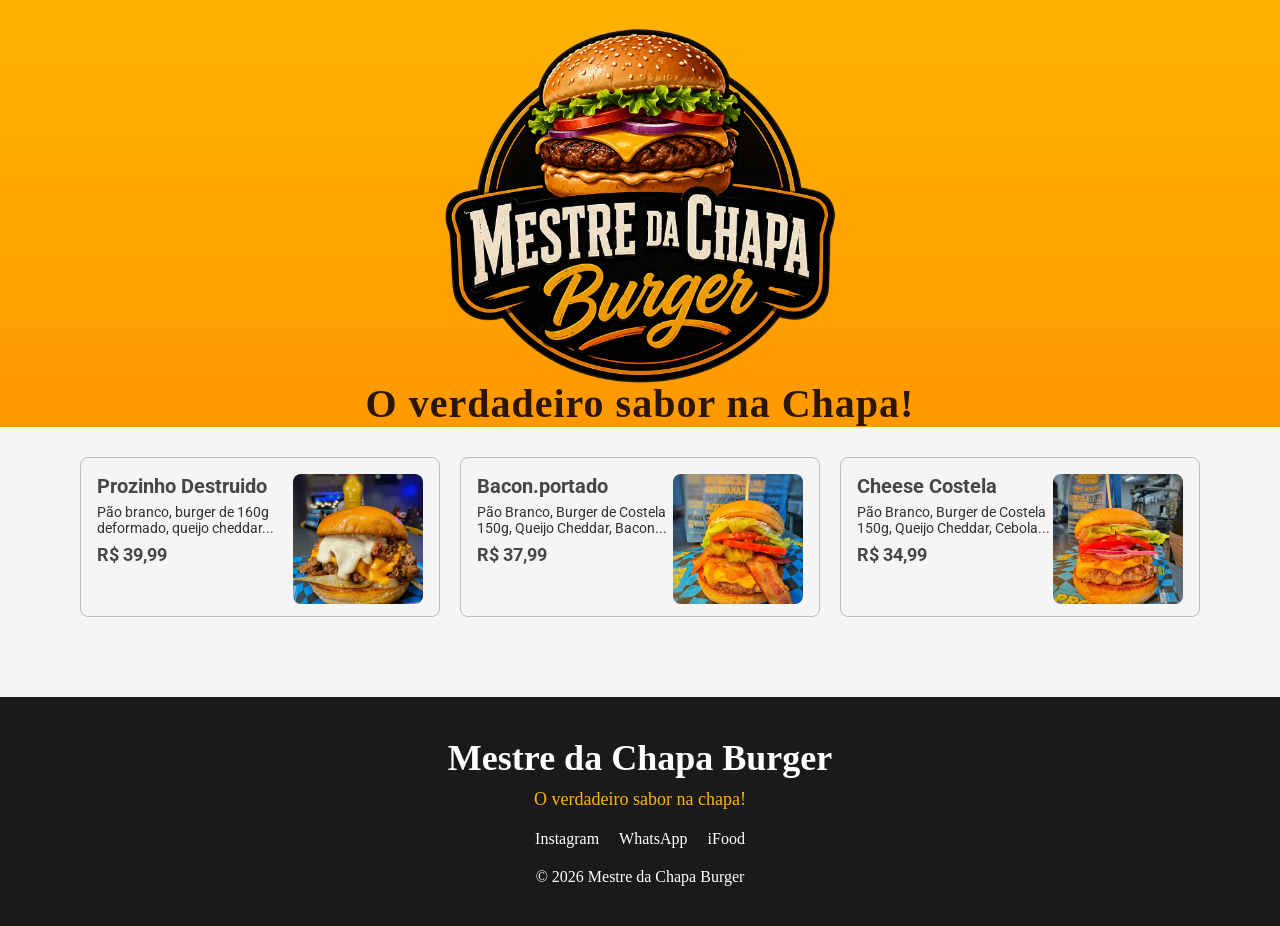
==== index.html @ 52c7e5e0 "Rodapé feito todo rodapé." ====
<!DOCTYPE html>
<html lang="pt-br">
<head>
    <title>Mestre da Chapa Burger</title>
    <meta charset="UTF-8">
    <link rel="stylesheet" href="style.css" type="text/css">
    <link rel="icon" type="image/x-icon" href="img/burger icon.jpg">
</head>
<body>
    <!-- logo do site-->
    <header>
        <div class="container_logo">
            <img src="img/burgerlogo.png" alt="imagem de burger">

            <p>O verdadeiro sabor na Chapa!</p>
        </div>
    </header>
    <!-- fim do logo do site-->

    <main>
        <div class="cards">
            <div class="container_card">
                <div class="info">

                    <h3 class="nome">Prozinho Destruido</h3>
                    <p class="descricao">
                        Pão branco, burger de 160g deformado, queijo cheddar...
                    </p>
                    <h6 class="preco">R$ 39,99</h6>
                </div>

                <img src="img/xburger_teste.jpg">
            </div>
        
            <div class="container_card">
                <div class="info">

                    <h3 class="nome">Bacon.portado</h3>
                    <p class="descricao">
                        Pão Branco, Burger de Costela 150g, Queijo Cheddar, Bacon...
                    </p>
                    <h6 class="preco">R$ 37,99</h6>
                    </div>

                <img src="img/xbacon.jpg">
            </div>

            <div class="container_card">
                <div class="info">

                    <h3 class="nome">Cheese Costela</h3>
                    <p class="descricao">
                        Pão Branco, Burger de Costela 150g, Queijo Cheddar, Cebola...
                    </p>
                    <h6 class="preco">R$ 34,99</h6>
                    </div>

                <img src="img/xtudo_teste.jpg">
            </div>
        </div>
    </main>
    <footer>
        <div class="rodape">
            <h2>Mestre da Chapa Burger</h2>
            <p>O verdadeiro sabor na chapa!</p>
            <div class="redes">
                <a href="https://www.instagram.com/codelian_?igsh=c3BoZWp6a3o4dmVn">Instagram</a>
                <a href="https://web.whatsapp.com">WhatsApp</a>
                <a href="https://www.ifood.com.br">iFood</a>
            </div>
            <span>© 2026 Mestre da Chapa Burger</span>
        </div>
    </footer>
</body>
</html>
---- style.css ----
@import url('https://fonts.googleapis.com/css2?family=Roboto:ital,wght@0,100..900;1,100..900&display=swap');

*{
    margin: 0;
    padding: 0;
    box-sizing: border-box;
}

body{
    background-color: #f5f5f5;
}

/*logo do site geral*/
.container_logo{
    display: flex;
    flex-direction: column;
    background: linear-gradient(to bottom,#ffb300,#ff9800);
    justify-content: center;
    align-items: center;

}

/*imagem do site*/
.container_logo img{  
    width: 400px; 
}

/*Paragrafo do site*/
.container_logo p{
    margin-top: -20px;
    font-size: 40px;
    font-family: Cambria, Cochin, Georgia, Times, 'Times New Roman', serif;
    font-weight: bold;
    color: #2b1600;
    letter-spacing: 1px;
}

.cardapio{
    display: grid;

    grid-template-columns:
    repeat(auto-fit, minmax(250px, 1fr));

    gap: 20px;
}

.cards{
    display: flex;
    gap: 20px;
    flex-wrap: wrap;
    justify-content: center;
}

.container_card{
    display: flex;
    justify-content: space-between;

    padding: 16px;
    margin-top: 30px;

    width: 360px;   
    height: 160px;

    border-radius: 8px;
    border: 1px solid;
    border-color: #0000003b;
}

.container_card img{
    width: 130px;
    height: 130px;
    object-fit: cover;
    border-radius: 8px;
    flex-shrink: 0;
}

.nome{
    font-size: 20px;
    color: #000000b6;
    font-family: "Roboto", sans-serif;
    
}

.descricao{
    font-size: 14px;
    color: #000000cc;
    margin: 6px 0px 0px 0px;
    font-family: "Roboto", sans-serif;
}

.preco{
    font-size: 18px;
    color: #000000b6;
    margin: 8px 0px 0px 0px;
    font-family: "Roboto", sans-serif;
}

.container_card:hover{
    transform: scale(1.01);
    box-shadow: 0 0 3px #dac011;
}

/*Inicio do rodapé, deixar sempre em ultimo mas antes do @media*/
.rodape{
    background-color: #1a1a1a;
    color: white;
    margin-top: 80px;
    padding: 40px 20px;
    text-align: center;
}

.rodape h2{
    font-size: 36px;
    margin-bottom: 10px;
}

.rodape p{
    color: #ffb300;
    margin-bottom: 20px;
    font-size: 18px;
}

.redes{
    display: flex;
    justify-content: center;
    gap: 20px;
    margin-bottom: 20px;
}

.redes a{
    color: white;
    text-decoration: none;
    transition: 0.3s;
}

.redes a:hover{
    color: #ffb300;
}
/*Fim do rodapé*/
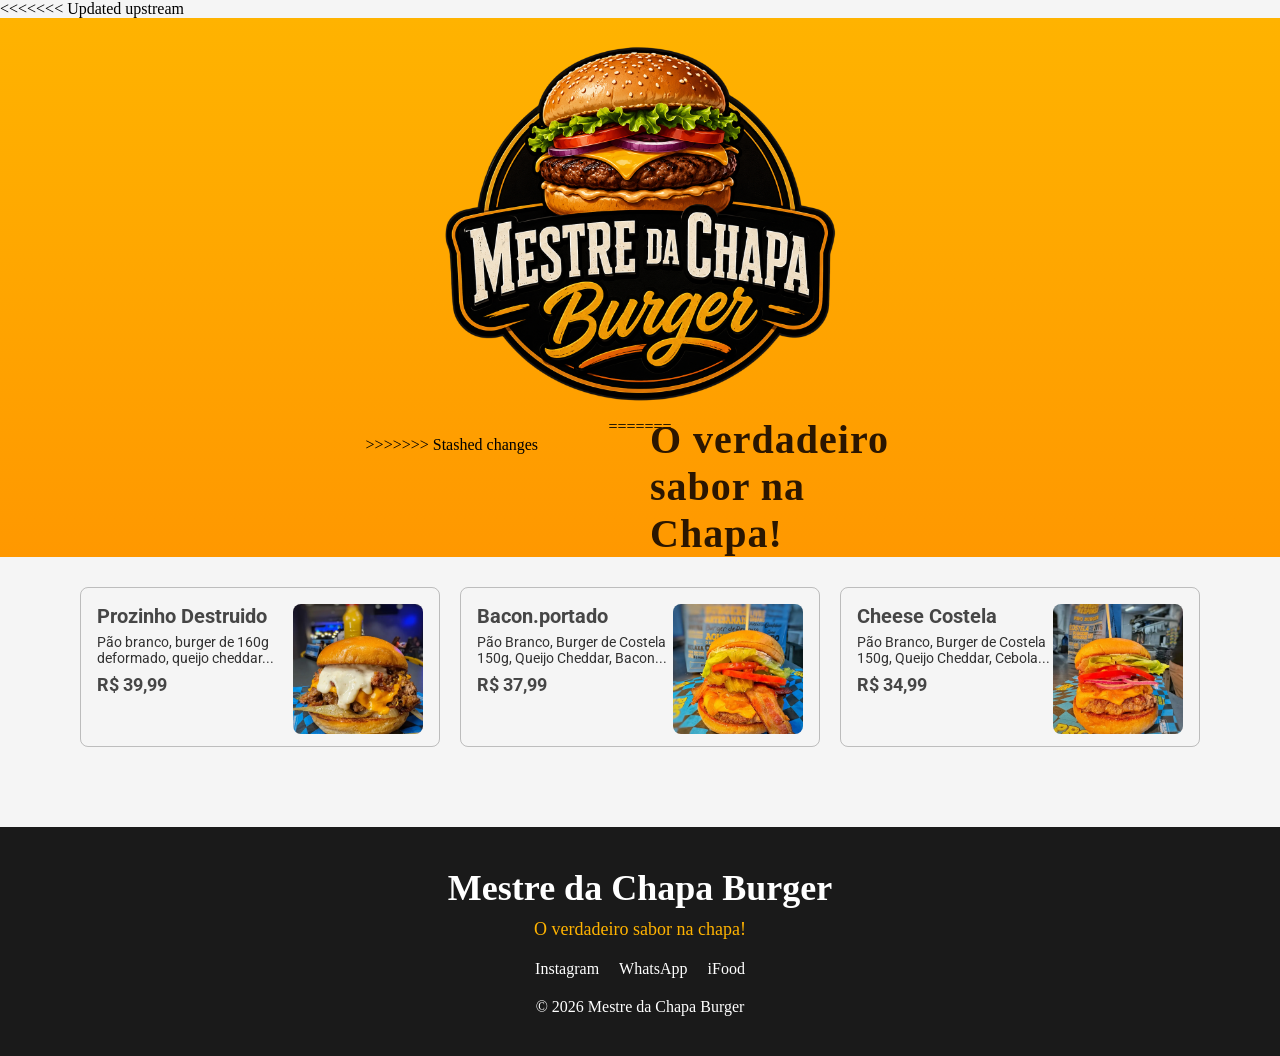
==== commit ad8b354e: "Update index.html" ====
--- a/index.html
+++ b/index.html
@@ -1,4 +1,5 @@
 <!DOCTYPE html>
+<<<<<<< Updated upstream
 <html lang="pt-br">
 <head>
     <title>Mestre da Chapa Burger</title>
@@ -11,6 +12,18 @@
     <header>
         <div class="container_logo">
             <img src="img/burgerlogo.png" alt="imagem de burger">
+=======
+<html>
+    <head>
+        <title>Mestre da Chapa Burger</title>
+        <meta charset="utf8">
+        <meta name="viewport" content="width, device"
+        <link rel="stylesheet" href="style.css" type="text/css">
+
+    </head>
+    <body>
+        <section class="cardapio">
+>>>>>>> Stashed changes
 
             <p>O verdadeiro sabor na Chapa!</p>
         </div>
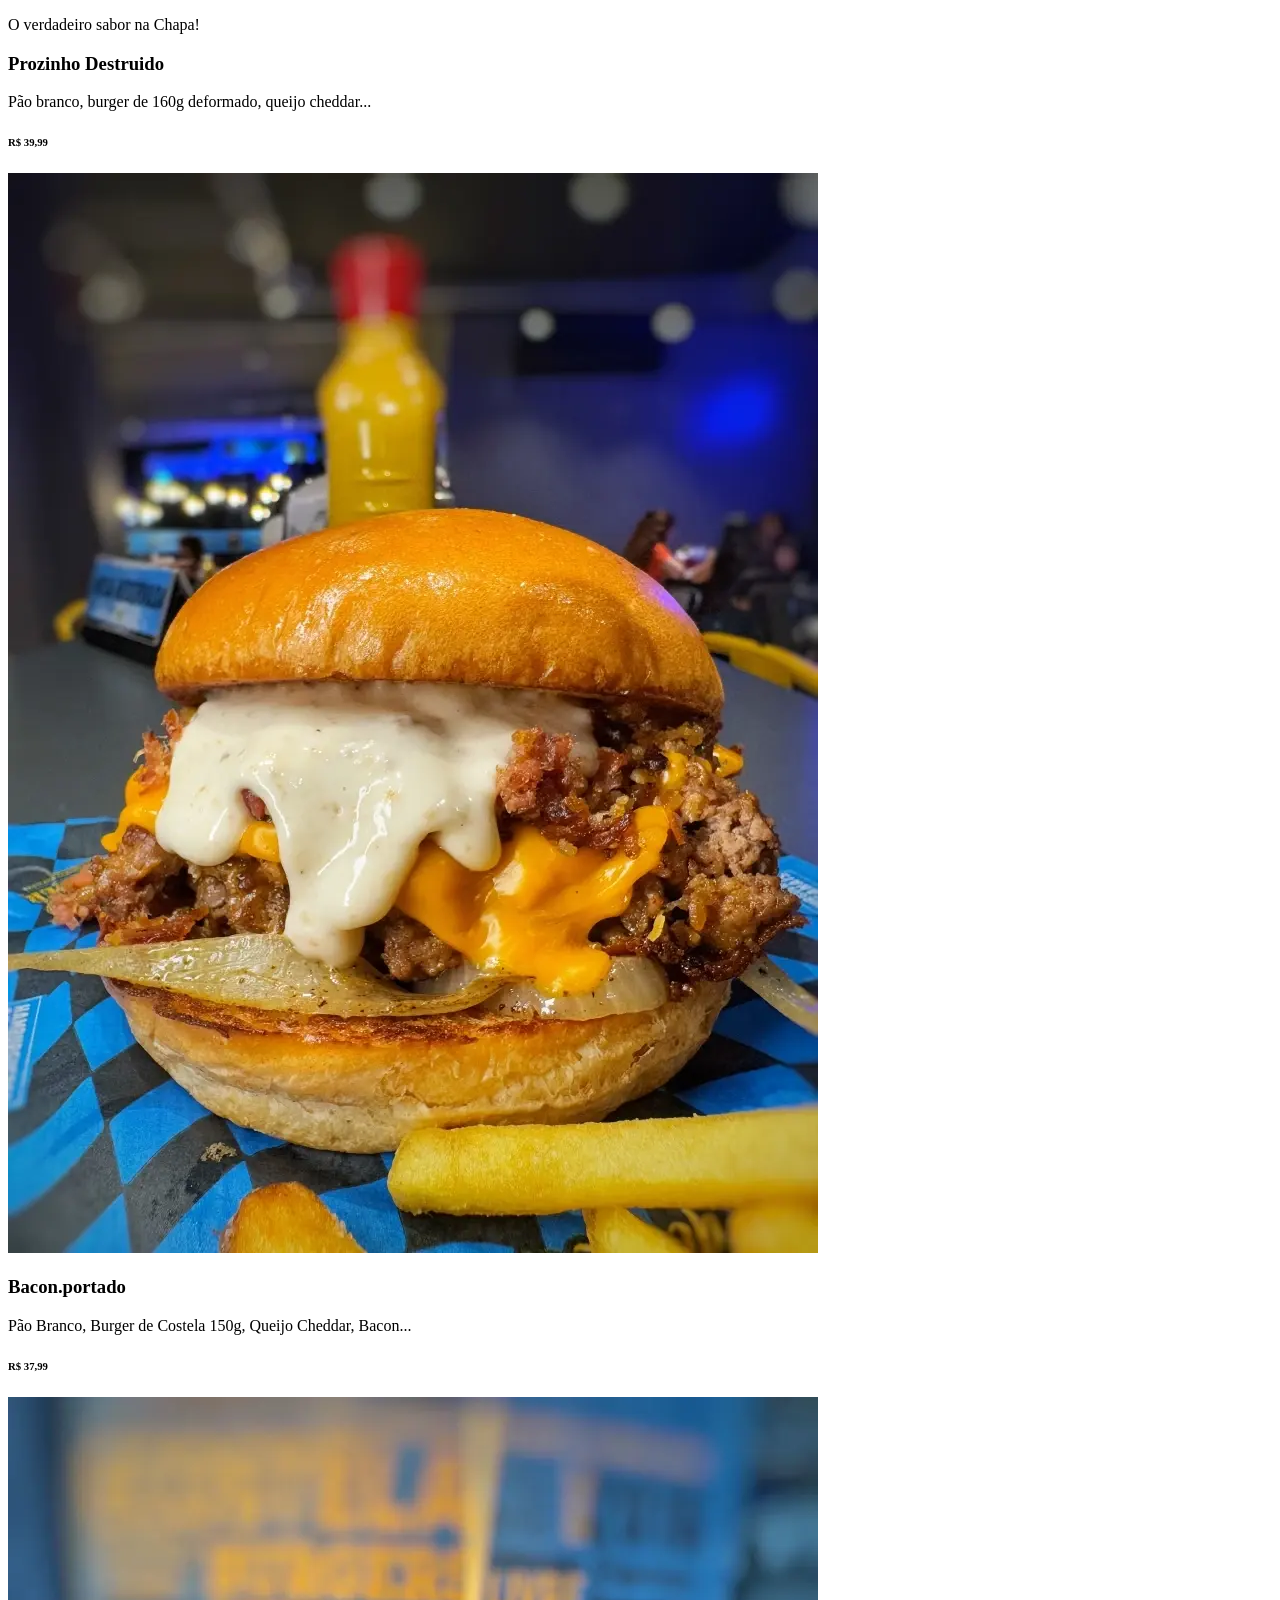
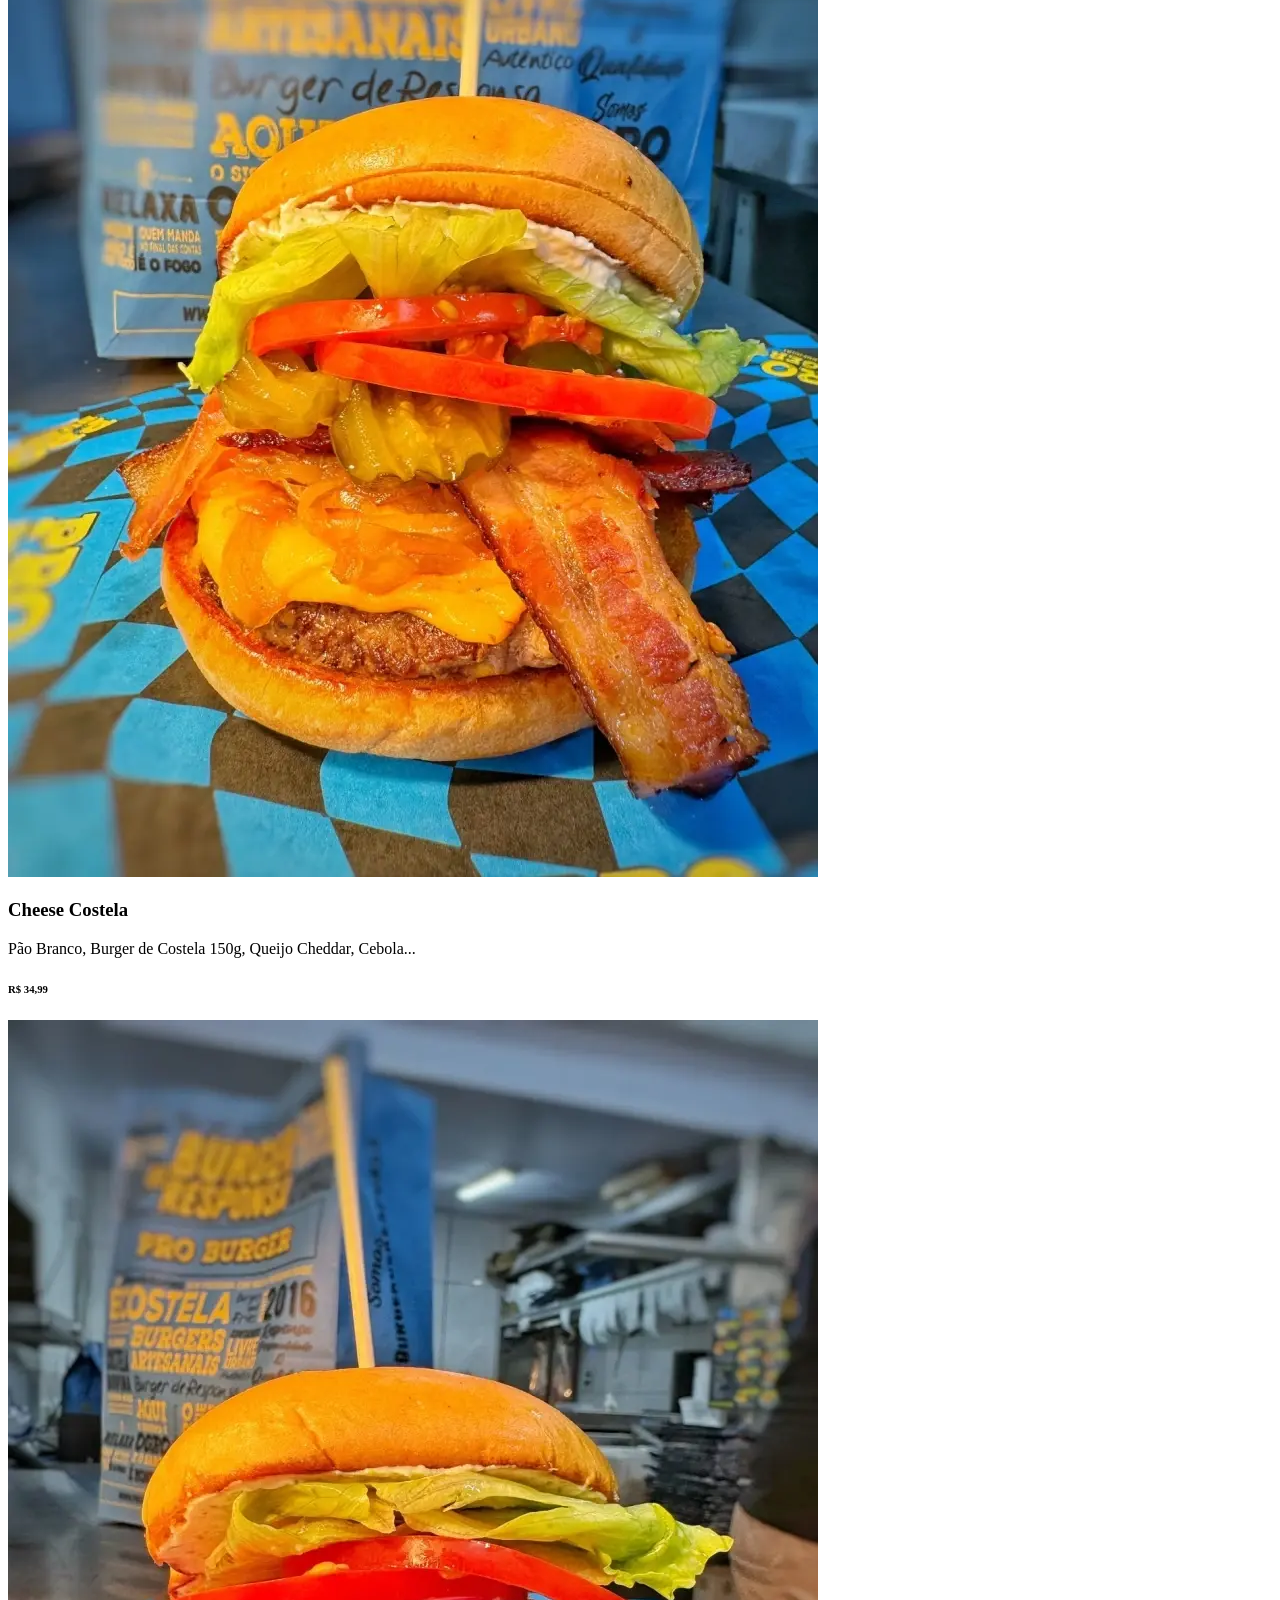
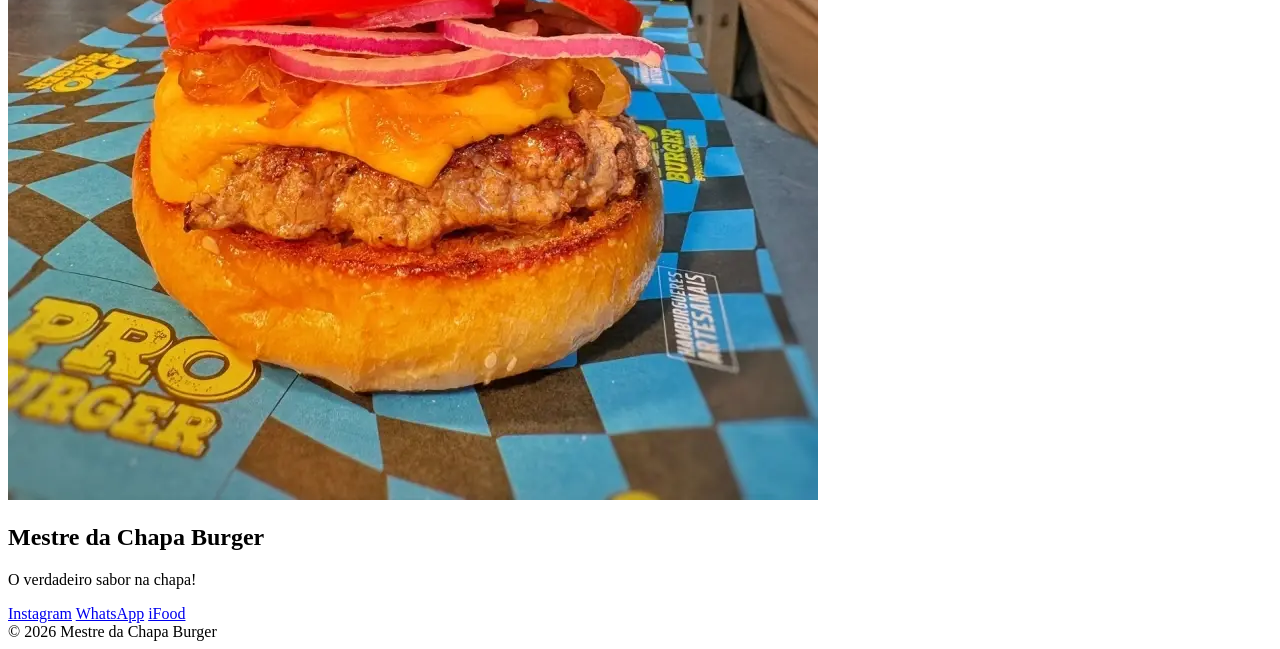
==== commit 712202e8: "Update index.html" ====
--- a/index.html
+++ b/index.html
@@ -1,18 +1,4 @@
 <!DOCTYPE html>
-<<<<<<< Updated upstream
-<html lang="pt-br">
-<head>
-    <title>Mestre da Chapa Burger</title>
-    <meta charset="UTF-8">
-    <link rel="stylesheet" href="style.css" type="text/css">
-    <link rel="icon" type="image/x-icon" href="img/burger icon.jpg">
-</head>
-<body>
-    <!-- logo do site-->
-    <header>
-        <div class="container_logo">
-            <img src="img/burgerlogo.png" alt="imagem de burger">
-=======
 <html>
     <head>
         <title>Mestre da Chapa Burger</title>
@@ -23,7 +9,6 @@
     </head>
     <body>
         <section class="cardapio">
->>>>>>> Stashed changes
 
             <p>O verdadeiro sabor na Chapa!</p>
         </div>
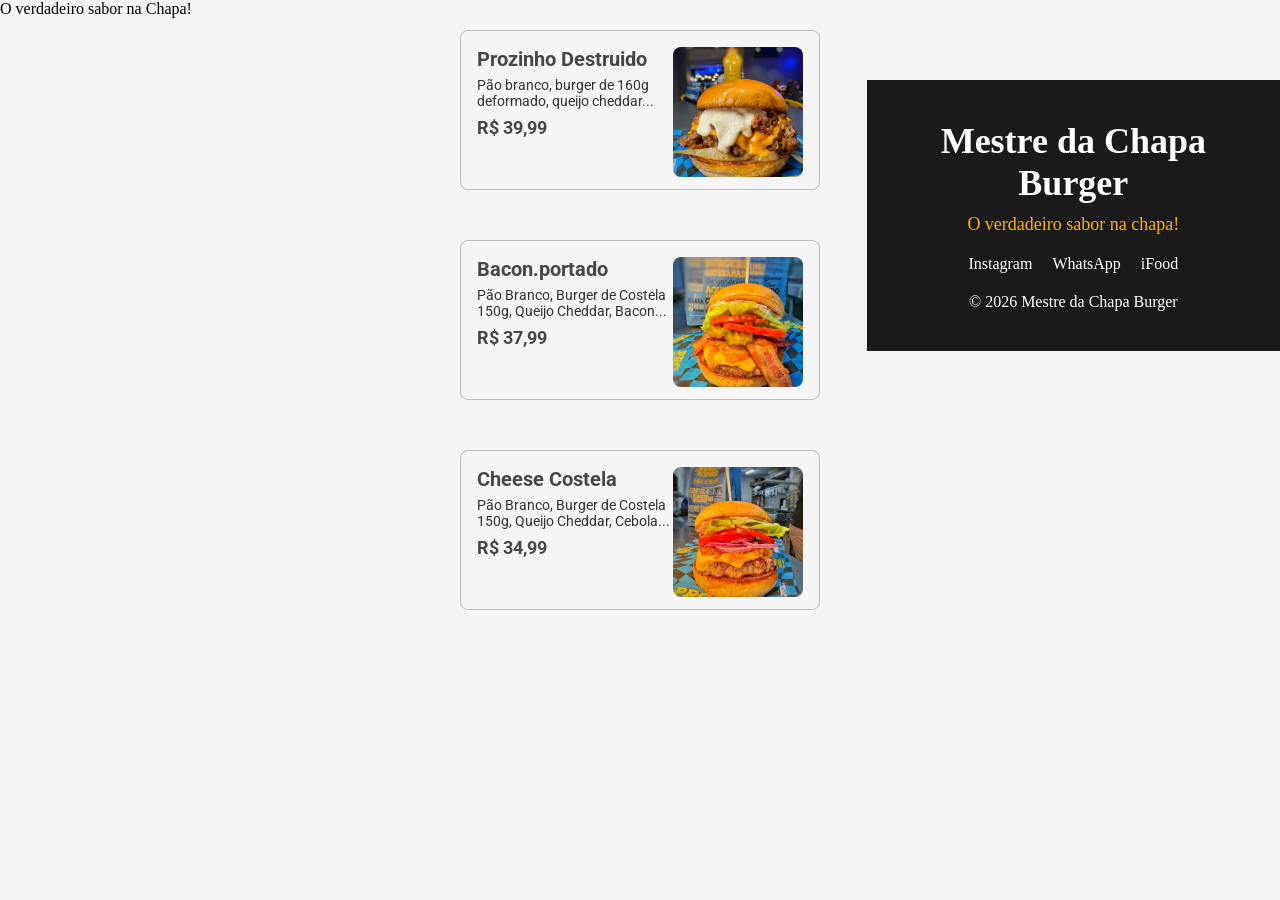
==== commit 2b843a8d: "corrigir head" ====
--- a/index.html
+++ b/index.html
@@ -3,8 +3,8 @@
     <head>
         <title>Mestre da Chapa Burger</title>
         <meta charset="utf8">
-        <meta name="viewport" content="width, device"
-        <link rel="stylesheet" href="style.css" type="text/css">
+        <meta name="viewport" content="width, device">
+        <link rel="stylesheet" href="style.css" type="text/css"> 
 
     </head>
     <body>
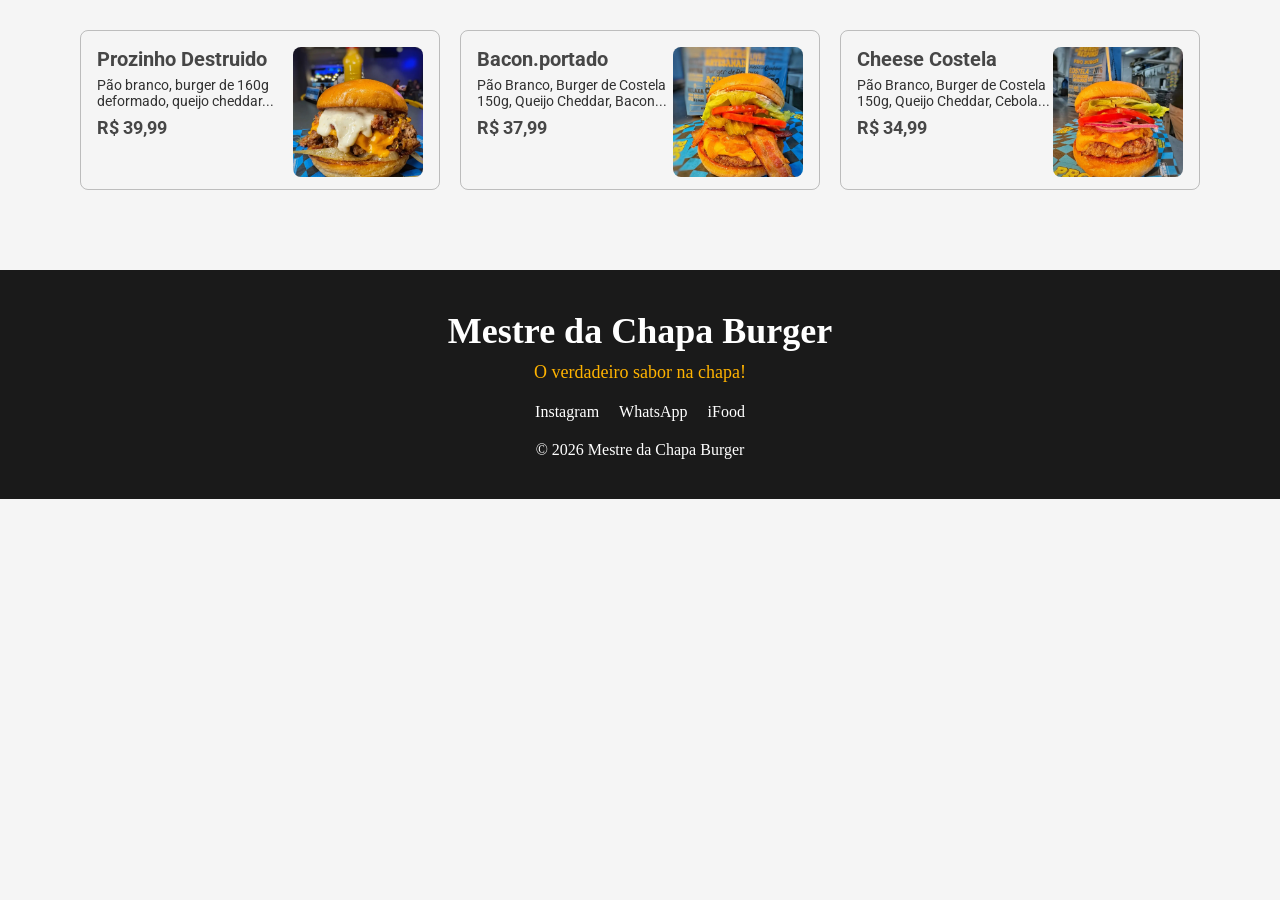
==== commit 9ed4e7c9: "1" ====
--- a/index.html
+++ b/index.html
@@ -8,12 +8,7 @@
 
     </head>
     <body>
-        <section class="cardapio">
 
-            <p>O verdadeiro sabor na Chapa!</p>
-        </div>
-    </header>
-    <!-- fim do logo do site-->
 
     <main>
         <div class="cards">
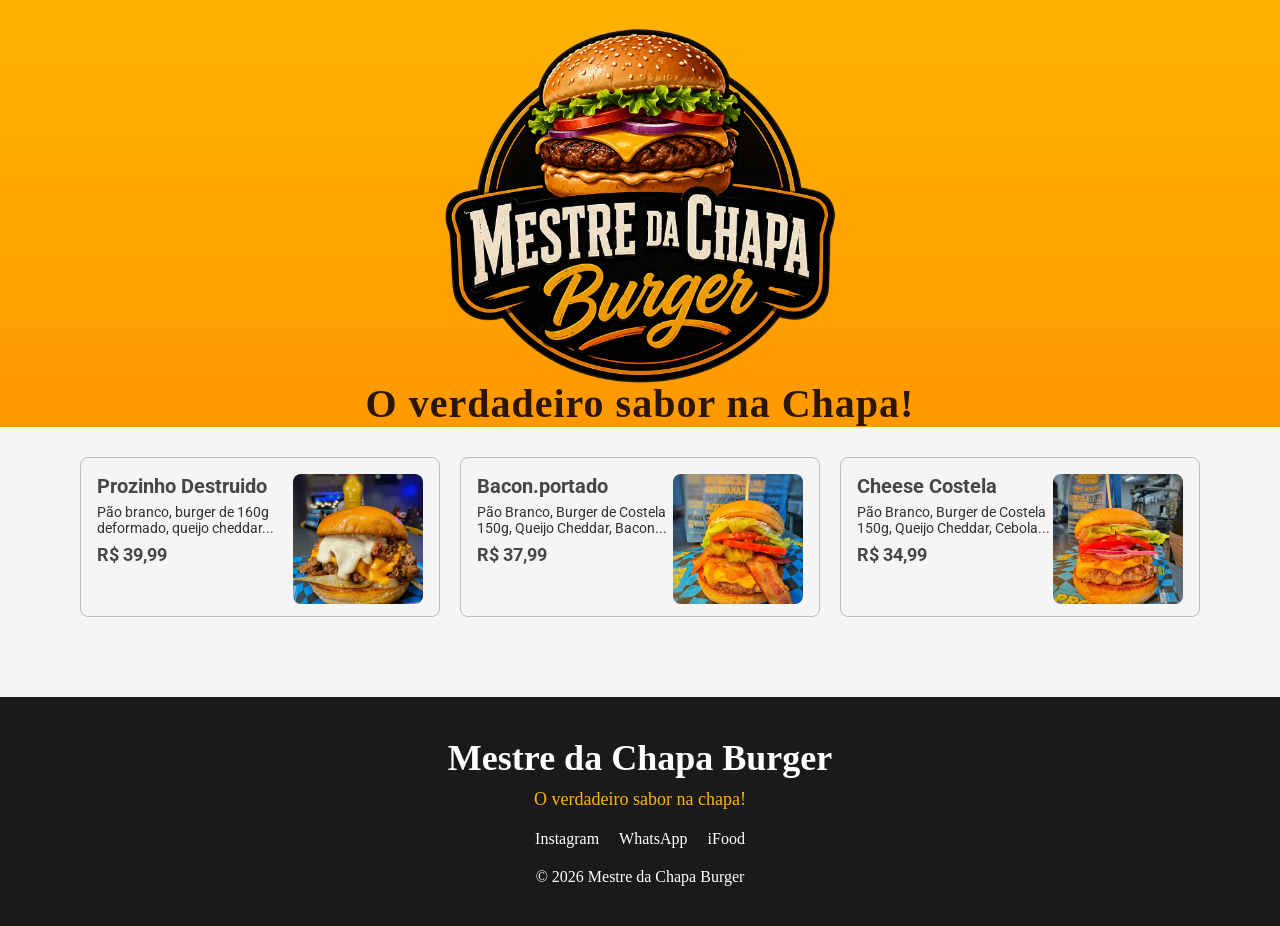
==== commit 61ce09fe: "2" ====
--- a/index.html
+++ b/index.html
@@ -7,8 +7,14 @@
         <link rel="stylesheet" href="style.css" type="text/css"> 
 
     </head>
-    <body>
+<body>
+    <header>
+        <div class="container_logo">
+            <img src="img/burgerlogo.png" alt="imagem de burger">
 
+            <p>O verdadeiro sabor na Chapa!</p>
+        </div>
+    </header>
 
     <main>
         <div class="cards">
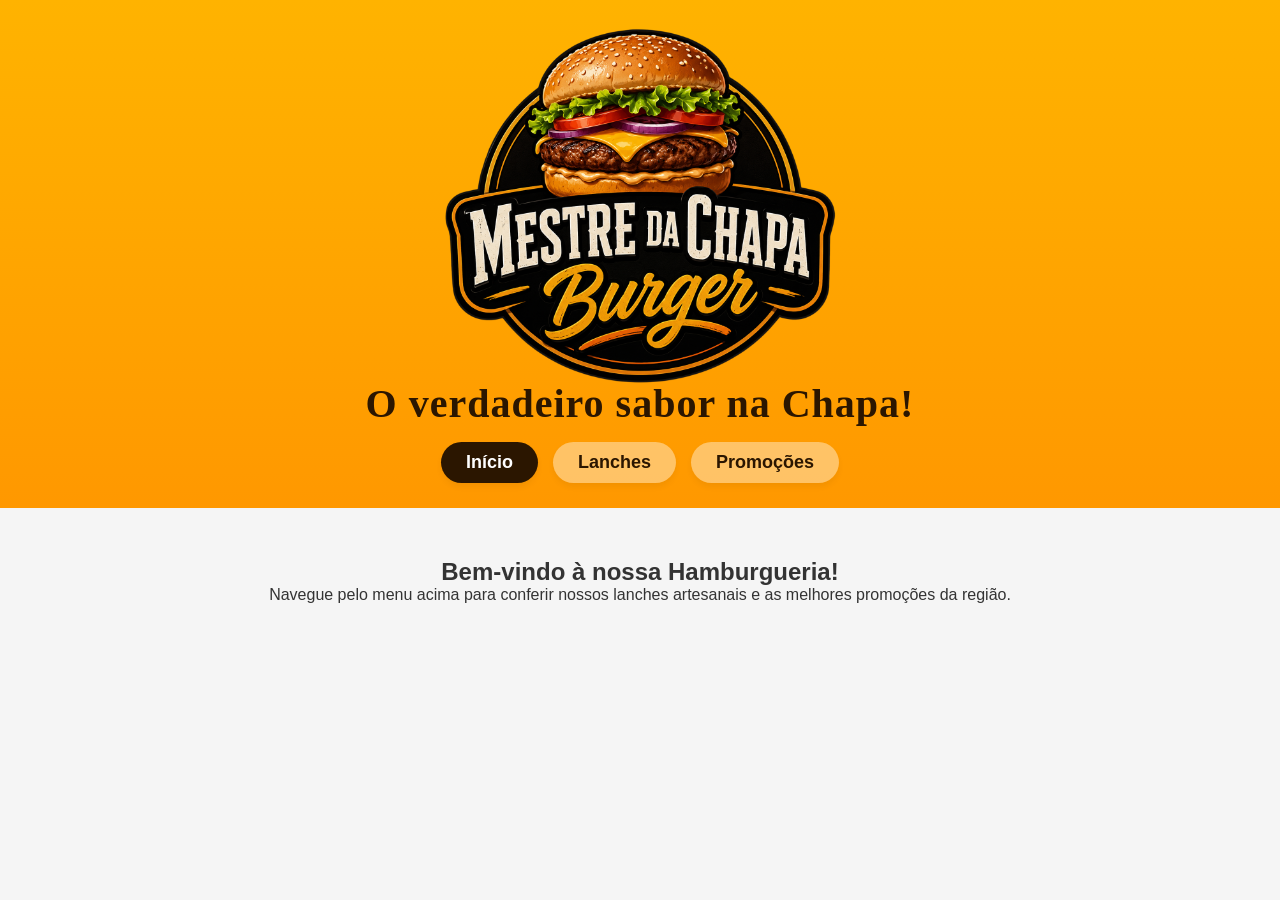
==== commit af5f0279: "Adiciona páginas de lanches e promoções com menu de navegação Adiciona páginas de lanches e promoçõe" ====
--- a/index.html
+++ b/index.html
@@ -1,74 +1,32 @@
 <!DOCTYPE html>
-<html>
-    <head>
-        <title>Mestre da Chapa Burger</title>
-        <meta charset="utf8">
-        <meta name="viewport" content="width, device">
-        <link rel="stylesheet" href="style.css" type="text/css"> 
+<html lang="pt-br">
+<head>
+    <meta charset="UTF-8">
+    <meta name="viewport" content="width=device-width, initial-scale=1.0">
+    <title>Hamburgueria - Chapa Quente</title>
+    <link rel="stylesheet" href="style.css">
+</head>
+<body>
 
-    </head>
-<body>
     <header>
         <div class="container_logo">
             <img src="img/burgerlogo.png" alt="imagem de burger">
-
             <p>O verdadeiro sabor na Chapa!</p>
+            
+            <nav class="menu_navegacao">
+                <a href="index.html" class="active">Início</a>
+                <a href="lanches.html">Lanches</a>
+                <a href="promocoes.html">Promoções</a>
+            </nav>
         </div>
     </header>
 
     <main>
-        <div class="cards">
-            <div class="container_card">
-                <div class="info">
-
-                    <h3 class="nome">Prozinho Destruido</h3>
-                    <p class="descricao">
-                        Pão branco, burger de 160g deformado, queijo cheddar...
-                    </p>
-                    <h6 class="preco">R$ 39,99</h6>
-                </div>
-
-                <img src="img/xburger_teste.jpg">
-            </div>
-        
-            <div class="container_card">
-                <div class="info">
-
-                    <h3 class="nome">Bacon.portado</h3>
-                    <p class="descricao">
-                        Pão Branco, Burger de Costela 150g, Queijo Cheddar, Bacon...
-                    </p>
-                    <h6 class="preco">R$ 37,99</h6>
-                    </div>
-
-                <img src="img/xbacon.jpg">
-            </div>
-
-            <div class="container_card">
-                <div class="info">
-
-                    <h3 class="nome">Cheese Costela</h3>
-                    <p class="descricao">
-                        Pão Branco, Burger de Costela 150g, Queijo Cheddar, Cebola...
-                    </p>
-                    <h6 class="preco">R$ 34,99</h6>
-                    </div>
-
-                <img src="img/xtudo_teste.jpg">
-            </div>
+        <div class="boas_vindas">
+            <h2>Bem-vindo à nossa Hamburgueria!</h2>
+            <p>Navegue pelo menu acima para conferir nossos lanches artesanais e as melhores promoções da região.</p>
         </div>
     </main>
-    <footer>
-        <div class="rodape">
-            <h2>Mestre da Chapa Burger</h2>
-            <p>O verdadeiro sabor na chapa!</p>
-            <div class="redes">
-                <a href="https://www.instagram.com/codelian_?igsh=c3BoZWp6a3o4dmVn">Instagram</a>
-                <a href="https://web.whatsapp.com">WhatsApp</a>
-                <a href="https://www.ifood.com.br">iFood</a>
-            </div>
-            <span>© 2026 Mestre da Chapa Burger</span>
-        </div>
-    </footer>
+
 </body>
 </html>
--- a/style.css
+++ b/style.css
@@ -137,3 +137,51 @@
     color: #ffb300;
 }
 /*Fim do rodapé*/
+.menu_navegacao {
+    margin-top: 15px;
+    margin-bottom: 25px;
+    display: flex;
+    gap: 15px; /* Espaço entre os botões */
+}
+
+.menu_navegacao a {
+    text-decoration: none; /* Remove o sublinhado padrão */
+    color: #2b1600; /* Cor escura combinando com o slogan */
+    font-family: 'Segoe UI', Tahoma, Geneva, Verdana, sans-serif;
+    font-weight: bold;
+    font-size: 18px;
+    padding: 10px 25px;
+    border-radius: 30px; /* Deixa os botões arredondados e modernos */
+    background-color: rgba(255, 255, 255, 0.4); /* Fundo branco semi-transparente */
+    box-shadow: 0 4px 6px rgba(0, 0, 0, 0.05);
+    transition: all 0.3s ease; /* Transição suave ao passar o mouse */
+}
+
+/* Efeito Hover (passar o mouse por cima) */
+.menu_navegacao a:hover {
+    background-color: #2b1600;
+    color: #ffb300;
+    transform: translateY(-2px); /* Dá um leve efeito de subir */
+}
+
+/* Identificador da página ativa (onde o usuário está clicado) */
+.menu_navegacao a.active {
+    background-color: #2b1600;
+    color: #ffffff;
+}
+
+/* Estilos extras para organizar os títulos das páginas */
+.boas_vindas {
+    text-align: center;
+    padding: 50px 20px;
+    font-family: sans-serif;
+    color: #333;
+}
+
+.titulo_secao {
+    text-align: center;
+    margin: 30px 0;
+    font-family: Cambria, Georgia, serif;
+    color: #2b1600;
+    font-size: 32px;
+}
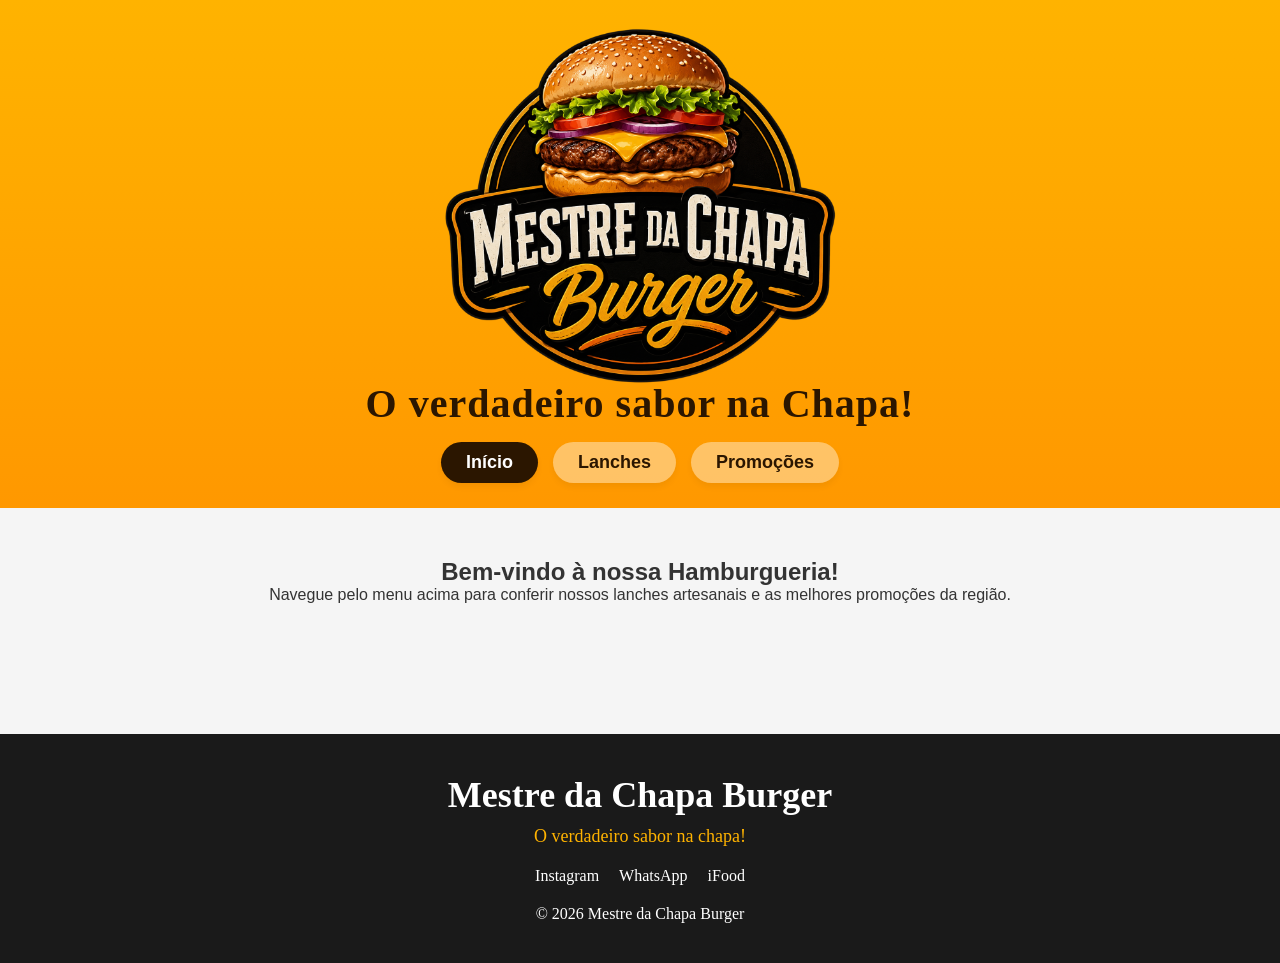
==== commit 6292c8a7: "concerto de rodapé e adição de pages" ====
--- a/index.html
+++ b/index.html
@@ -27,6 +27,17 @@
             <p>Navegue pelo menu acima para conferir nossos lanches artesanais e as melhores promoções da região.</p>
         </div>
     </main>
-
+<footer>
+        <div class="rodape">
+            <h2>Mestre da Chapa Burger</h2>
+            <p>O verdadeiro sabor na chapa!</p>
+            <div class="redes">
+                <a href="https://www.instagram.com/codelian_?igsh=c3BoZWp6a3o4dmVn">Instagram</a>
+                <a href="https://web.whatsapp.com">WhatsApp</a>
+                <a href="https://www.ifood.com.br">iFood</a>
+            </div>
+            <span>© 2026 Mestre da Chapa Burger</span>
+        </div>
+    </footer>
 </body>
 </html>
--- a/style.css
+++ b/style.css
@@ -184,4 +184,116 @@
     font-family: Cambria, Georgia, serif;
     color: #2b1600;
     font-size: 32px;
-}+}
+/* --- Página de Detalhes do Produto --- */
+.pagina_detalhes {
+    max-width: 1100px;
+    margin: 40px auto;
+    padding: 20px;
+}
+
+.wrapper_produto {
+    display: flex;
+    flex-wrap: wrap; /* Garante que fique bom no celular também */
+    gap: 50px;
+    background-color: #ffffff;
+    padding: 30px;
+    border-radius: 12px;
+    box-shadow: 0 4px 15px rgba(0, 0, 0, 0.1);
+}
+
+.bloco_imagem {
+    flex: 1;
+    min-width: 300px;
+}
+
+.bloco_imagem img {
+    width: 100%;
+    max-width: 500px;
+    border-radius: 10px;
+    object-fit: cover;
+}
+
+.bloco_info {
+    flex: 1;
+    min-width: 300px;
+    display: flex;
+    flex-direction: column;
+    justify-content: center;
+}
+
+.bloco_info h1 {
+    font-size: 36px;
+    color: #2b1600;
+    margin-bottom: 15px;
+}
+
+.descricao_completa {
+    font-size: 16px;
+    color: #555;
+    line-height: 1.6;
+    margin-bottom: 20px;
+}
+
+.preco_destaque {
+    font-size: 28px;
+    font-weight: bold;
+    color: #d32f2f;
+    margin-bottom: 25px;
+}
+
+.secao_adicionais {
+    margin-bottom: 30px;
+    background: #fdf6e2;
+    padding: 15px;
+    border-radius: 8px;
+}
+
+.secao_adicionais h3 {
+    margin-top: 0;
+    color: #2b1600;
+    font-size: 18px;
+    margin-bottom: 12px;
+}
+
+.secao_adicionais label {
+    display: block;
+    margin-bottom: 10px;
+    font-size: 15px;
+    color: #333;
+    cursor: pointer;
+}
+
+/* Botões */
+.btn_ver_mais {
+    display: inline-block;
+    margin-top: 10px;
+    padding: 8px 16px;
+    background-color: #ff9800;
+    color: white;
+    text-decoration: none;
+    border-radius: 5px;
+    font-weight: bold;
+    font-size: 14px;
+}
+
+.btn_ver_mais:hover {
+    background-color: #2b1600;
+}
+
+.btn_enviar_pedido {
+    display: block;
+    text-align: center;
+    background-color: #25d366; /* Verde sucesso */
+    color: white;
+    padding: 15px;
+    text-decoration: none;
+    font-size: 18px;
+    font-weight: bold;
+    border-radius: 6px;
+    transition: background 0.2s;
+}
+
+.btn_enviar_pedido:hover {
+    background-color: #1ebd59;
+}
